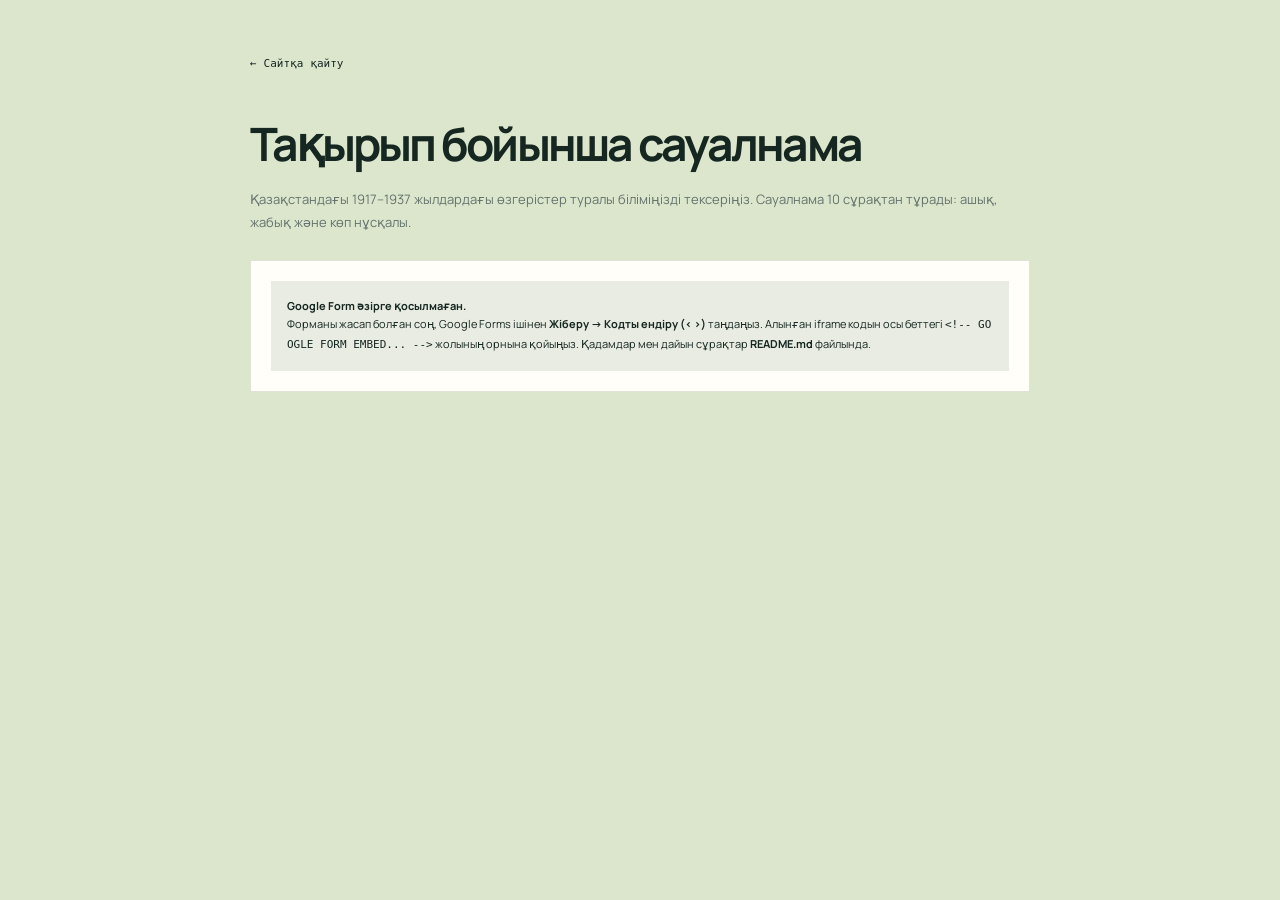
==== form.html @ 49f2ec45 "Add files via upload" ====
<!doctype html><html lang="kk"><head><meta charset="utf-8"><meta name="viewport" content="width=device-width,initial-scale=1"><title>Сауалнама | 7-топ</title><link rel="stylesheet" href="style.css"></head><body class="form-page"><main class="form-wrap"><a class="back" href="index.html#survey">← Сайтқа қайту</a><h1>Тақырып бойынша сауалнама</h1><p>Қазақстандағы 1917–1937 жылдардағы өзгерістер туралы біліміңізді тексеріңіз. Сауалнама 10 сұрақтан тұрады: ашық, жабық және көп нұсқалы.</p><div class="embed-box"><!-- GOOGLE FORM EMBED: Google Forms → Жіберу → <> Кодты ендіру → iframe кодын төменге қойыңыз --><div class="form-help"><b>Google Form әзірге қосылмаған.</b><br>Форманы жасап болған соң, Google Forms ішінен <b>Жіберу → Кодты ендіру (&lt; &gt;)</b> таңдаңыз. Алынған iframe кодын осы беттегі <code>&lt;!-- GOOGLE FORM EMBED... --&gt;</code> жолының орнына қойыңыз. Қадамдар мен дайын сұрақтар <b>README.md</b> файлында.</div></div></main></body></html>
---- style.css ----
@import url('https://fonts.googleapis.com/css2?family=DM+Mono:wght@400;500&family=Manrope:wght@400;500;600;700;800&display=swap');
:root{--ink:#162721;--muted:#65736c;--paper:#f5f4ed;--white:#fffef9;--green:#b4d76c;--rust:#bd6242;--line:#dfe2d7;--mono:'DM Mono',monospace;--sans:'Manrope',Arial,sans-serif}*{box-sizing:border-box}html{scroll-behavior:smooth}body{margin:0;background:var(--paper);color:var(--ink);font-family:var(--sans)}a{color:inherit}.topbar{height:76px;padding:0 max(calc((100vw - 1240px)/2),5vw);display:flex;align-items:center;justify-content:space-between;background:var(--paper);border-bottom:1px solid var(--line);position:sticky;top:0;z-index:5}.brand{display:flex;align-items:center;gap:12px;text-decoration:none;font-weight:800;letter-spacing:.08em;font-size:11px}.brand-mark{display:grid;place-items:center;width:39px;height:39px;border-radius:50%;background:var(--ink);color:var(--green);font:500 13px var(--mono)}.brand small{display:block;margin-top:3px;color:var(--muted);font:10px var(--mono);letter-spacing:0}.topbar nav{display:flex;gap:26px}.topbar nav a,.text-link{font-size:12px;text-decoration:none;color:var(--muted)}.topbar nav a:hover,.text-link:hover{color:var(--ink)}.menu{display:none;border:0;background:none;font-size:22px}.hero{min-height:540px;background:#dce6cd;display:grid;grid-template-columns:1.1fr .9fr;align-items:center;padding:58px max(calc((100vw - 1120px)/2),8vw);overflow:hidden}.eyebrow,.section-label,.hero-note,.video-note,.section-head>span,.score-panel span,.year-card>span{font:10px var(--mono);letter-spacing:.12em}.eyebrow{color:#5e705a}.hero h1{font-size:clamp(52px,8vw,96px);line-height:.98;letter-spacing:-.075em;margin:23px 0}.hero h1 em{font-style:normal;color:#678345}.lead{font-size:17px;line-height:1.7;color:#526151;max-width:490px}.hero-actions{display:flex;align-items:center;gap:24px;margin-top:30px}.button{display:inline-flex;gap:20px;align-items:center;padding:15px 19px;text-decoration:none;background:var(--ink);color:white;font-size:12px;font-weight:700;border:0;cursor:pointer}.button span{color:var(--green);font-size:18px}.hero-note{margin-top:50px;color:#62715f;font-size:9px}.pulse{display:inline-block;width:7px;height:7px;border-radius:50%;background:#7c9b51;margin-right:8px}.hero-art{height:360px;position:relative;display:grid;place-items:center}.orbit{position:absolute;border:1px solid #aebe9f;border-radius:50%;width:360px;height:360px}.orbit-b{width:275px;height:275px;border-color:#9dae8d}.year-card{position:relative;background:var(--ink);color:#e9efdf;width:210px;height:255px;padding:25px;transform:rotate(5deg);box-shadow:20px 20px 0 #c3d3ae}.year-card>span{color:var(--green);font-size:9px}.year-card strong{display:block;font-size:59px;line-height:.98;letter-spacing:-.07em;margin:25px 0 14px}.year-card small{color:#c5cfbe;font-size:10px}.art-stamp{position:absolute;bottom:18px;right:8px;font:10px var(--mono);letter-spacing:.12em;color:#576749;transform:rotate(-8deg)}.section{display:grid;grid-template-columns:180px 1fr;gap:35px;max-width:1120px;margin:auto;padding:75px 0;border-bottom:1px solid var(--line)}.section-label{color:#81906f;padding-top:8px}.section-main{min-width:0}.section h2,.survey-section h2{font-size:clamp(28px,4vw,42px);letter-spacing:-.06em;margin:0 0 25px;line-height:1.15}.intro p{font-size:16px;line-height:1.9;color:var(--muted);max-width:780px;margin:0}.section-head{display:flex;align-items:end;justify-content:space-between;gap:20px}.section-head h2{margin-bottom:22px}.section-head>span{color:var(--muted);padding-bottom:27px;font-size:9px}.timeline{position:relative;display:grid;grid-template-columns:repeat(7,1fr);gap:8px;padding-top:26px}.timeline:before{content:'';position:absolute;left:5px;right:5px;top:36px;border-top:1px solid #bbc3b2}.time-item{z-index:1;border:0;background:none;text-align:left;padding:0;cursor:pointer}.time-item i{display:block;width:19px;height:19px;border:5px solid var(--paper);outline:1px solid #8da17c;border-radius:50%;background:#8da17c;margin:0 0 13px}.time-item.active i{background:var(--rust);outline-color:var(--rust)}.time-item b{font:12px var(--mono)}.time-item small{display:block;margin-top:6px;color:var(--muted);font-size:9px}.timeline-detail{margin-top:26px;padding:22px 24px;background:#e8eadf;border-left:3px solid var(--rust);font-size:14px;line-height:1.7}.image-grid{display:grid;grid-template-columns:1fr 1fr 1fr;gap:14px}.image-card{margin:0;background:var(--white);border:1px solid var(--line)}.image-card img{display:block;width:100%;height:210px;object-fit:cover;background:#e2e2d6}.image-card figcaption{padding:14px;display:grid;gap:6px}.image-card figcaption b{font-size:12px}.image-card figcaption span{font-size:10px;color:var(--muted);line-height:1.6}.image-card figcaption a{color:#657a4a}.filters{display:flex;gap:16px;justify-content:space-between;align-items:center;margin-bottom:17px;flex-wrap:wrap}.filters input{font:12px var(--sans);padding:12px 13px;border:1px solid var(--line);background:var(--white);min-width:240px}.chips{display:flex;gap:6px;flex-wrap:wrap}.chip{border:1px solid var(--line);background:transparent;padding:8px 10px;font:9px var(--mono);cursor:pointer;color:var(--muted)}.chip.active{background:var(--ink);color:white;border-color:var(--ink)}.facts-grid{display:grid;grid-template-columns:repeat(3,1fr);gap:9px}.fact{background:var(--white);border:1px solid var(--line);padding:17px;min-height:150px;display:flex;flex-direction:column;justify-content:space-between}.fact .num{font:10px var(--mono);color:var(--rust)}.fact p{font-size:12px;line-height:1.65;margin:12px 0 0}.fact small{font:9px var(--mono);color:#8a9588;margin-top:12px}.muted{font-size:10px;color:var(--muted)}.people-grid{display:grid;grid-template-columns:repeat(5,1fr);gap:8px}.person{padding:17px;background:#e8eadf;min-height:125px}.person b{font-size:13px;display:block;line-height:1.4}.person span{display:block;font-size:10px;color:var(--muted);margin-top:9px;line-height:1.55}.video-grid{display:grid;grid-template-columns:repeat(3,1fr);gap:12px}.video-card{background:var(--white);border:1px solid var(--line)}.video-cover{height:155px;padding:18px;display:flex;flex-direction:column;justify-content:space-between;color:white;background:#334b40}.video-cover span{font:11px var(--mono);color:var(--green)}.video-cover b{font-size:22px;line-height:1.2;letter-spacing:-.04em}.cover-two{background:#827055}.cover-three{background:#753e36}.video-card>div:last-child{padding:16px}.video-card h3{font-size:13px;margin:0 0 8px}.video-card p{font-size:10px;color:var(--muted);line-height:1.6;min-height:50px}.video-card a,.source-list a{font-size:10px;color:#667d4a}.video-note{font-size:9px;color:var(--muted);margin-top:17px;line-height:1.8}.game-section{background:#e9ece2;max-width:none;padding-left:max(calc((100vw - 1120px)/2),5vw);padding-right:max(calc((100vw - 1120px)/2),5vw);grid-template-columns:180px 1fr}.quiz{display:grid;grid-template-columns:1fr 1fr;gap:10px}.question{background:var(--white);padding:19px;border:1px solid var(--line)}.question h3{font-size:13px;line-height:1.55;margin:0 0 13px}.question .qnum{font:9px var(--mono);color:var(--rust);margin-bottom:9px}.answer{display:flex;gap:9px;align-items:flex-start;padding:9px;border-top:1px solid #eef0e9;font-size:10px;line-height:1.5;cursor:pointer}.answer input{accent-color:#526b3a;margin:0}.feedback{font-size:10px;line-height:1.6;margin:10px 0 0;min-height:18px}.feedback.good{color:#496e32}.feedback.bad{color:#a34c36}.score-panel{display:flex;align-items:center;gap:24px;background:var(--ink);color:white;padding:19px 22px;margin-top:12px}.score-panel div{min-width:100px}.score-panel span{color:var(--green);font-size:9px}.score-panel strong{display:block;font-size:25px;margin-top:5px}.score-panel p{font-size:10px;color:#ccd3c5;line-height:1.5;flex:1}.button-dark{background:var(--green);color:var(--ink);padding:12px 15px}.terms-grid{display:grid;grid-template-columns:1fr 1fr;gap:8px}.terms details{border:1px solid var(--line);background:var(--white);padding:15px}.terms summary{font-size:12px;font-weight:700;cursor:pointer}.terms details p{font-size:10px;line-height:1.7;color:var(--muted);margin-bottom:0}.survey-section{display:grid;grid-template-columns:180px 1fr;gap:35px;background:#dce6cd;padding:75px max(calc((100vw - 1120px)/2),5vw)}.survey-copy{max-width:800px}.survey-copy>p:not(.eyebrow){font-size:13px;line-height:1.8;color:#596957}.survey-copy .eyebrow{margin-top:0}.form-placeholder{display:flex;gap:15px;align-items:flex-start;background:#f5f4ed;border:1px dashed #9aaa89;padding:19px;margin:22px 0}.form-icon{font-size:25px;color:#71894d}.form-placeholder b{font-size:12px}.form-placeholder p{font-size:10px;color:var(--muted);line-height:1.7;margin:7px 0 0}.form-placeholder code{background:#e8eadf;padding:2px 4px}.source-list{margin:0;padding:0;list-style:none;display:grid;grid-template-columns:1fr 1fr;gap:12px}.source-list li{padding:13px;border:1px solid var(--line);background:var(--white)}.source-list a{text-decoration:none}.source-list a:hover{text-decoration:underline}footer{max-width:1120px;margin:auto;padding:25px 0;display:flex;justify-content:space-between;font:9px var(--mono);color:var(--muted)}footer a{text-decoration:none}body.form-page{background:#dce6cd}.form-wrap{max-width:820px;margin:50px auto;padding:0 20px}.form-wrap .back{font:11px var(--mono);text-decoration:none}.form-wrap h1{font-size:46px;letter-spacing:-.06em;margin:40px 0 10px}.form-wrap>p{color:var(--muted);font-size:13px;line-height:1.8}.embed-box{background:var(--white);padding:20px;border:1px solid var(--line);margin:25px 0}.embed-box iframe{width:100%;height:760px;border:0}.form-help{background:#e9ece2;padding:16px;font-size:11px;line-height:1.7}.form-help code{word-break:break-all}
@media(max-width:1200px){.section,footer{margin-left:5vw;margin-right:5vw}.section{padding-top:58px;padding-bottom:58px}.game-section,.survey-section{margin:0;padding-left:5vw;padding-right:5vw}.hero{padding-left:8vw;padding-right:8vw}}@media(max-width:760px){.topbar{height:64px}.menu{display:block}.topbar nav{display:none;position:absolute;top:64px;left:0;right:0;background:var(--paper);padding:18px 5vw;border-bottom:1px solid var(--line);flex-direction:column;gap:15px}.topbar nav.open{display:flex}.hero{grid-template-columns:1fr;padding:55px 7vw 30px;min-height:unset}.hero h1{font-size:65px}.hero-art{height:290px}.orbit{width:275px;height:275px}.orbit-b{width:210px;height:210px}.year-card{width:170px;height:210px}.year-card strong{font-size:49px;margin:18px 0 10px}.section,.game-section,.survey-section{display:block;padding:48px 6vw;margin:0}.section-label{margin-bottom:23px}.section-head{display:block}.section-head>span{display:block;padding:0 0 16px}.timeline{grid-template-columns:repeat(4,1fr);row-gap:20px}.timeline:before{display:none}.image-grid,.video-grid,.facts-grid{grid-template-columns:1fr 1fr}.people-grid{grid-template-columns:1fr 1fr}.quiz{grid-template-columns:1fr}.score-panel{flex-wrap:wrap;gap:12px}.score-panel p{flex-basis:60%}.source-list,.terms-grid{grid-template-columns:1fr}.survey-section{padding-top:48px;padding-bottom:48px}footer{margin:0;padding:20px 6vw;font-size:8px}.form-wrap{margin:30px auto}.form-wrap h1{font-size:36px}}@media(max-width:440px){.image-grid,.video-grid,.facts-grid{grid-template-columns:1fr}.image-card img{height:230px}.hero-actions{gap:14px}.button{padding:13px}.hero-note{margin-top:35px}}
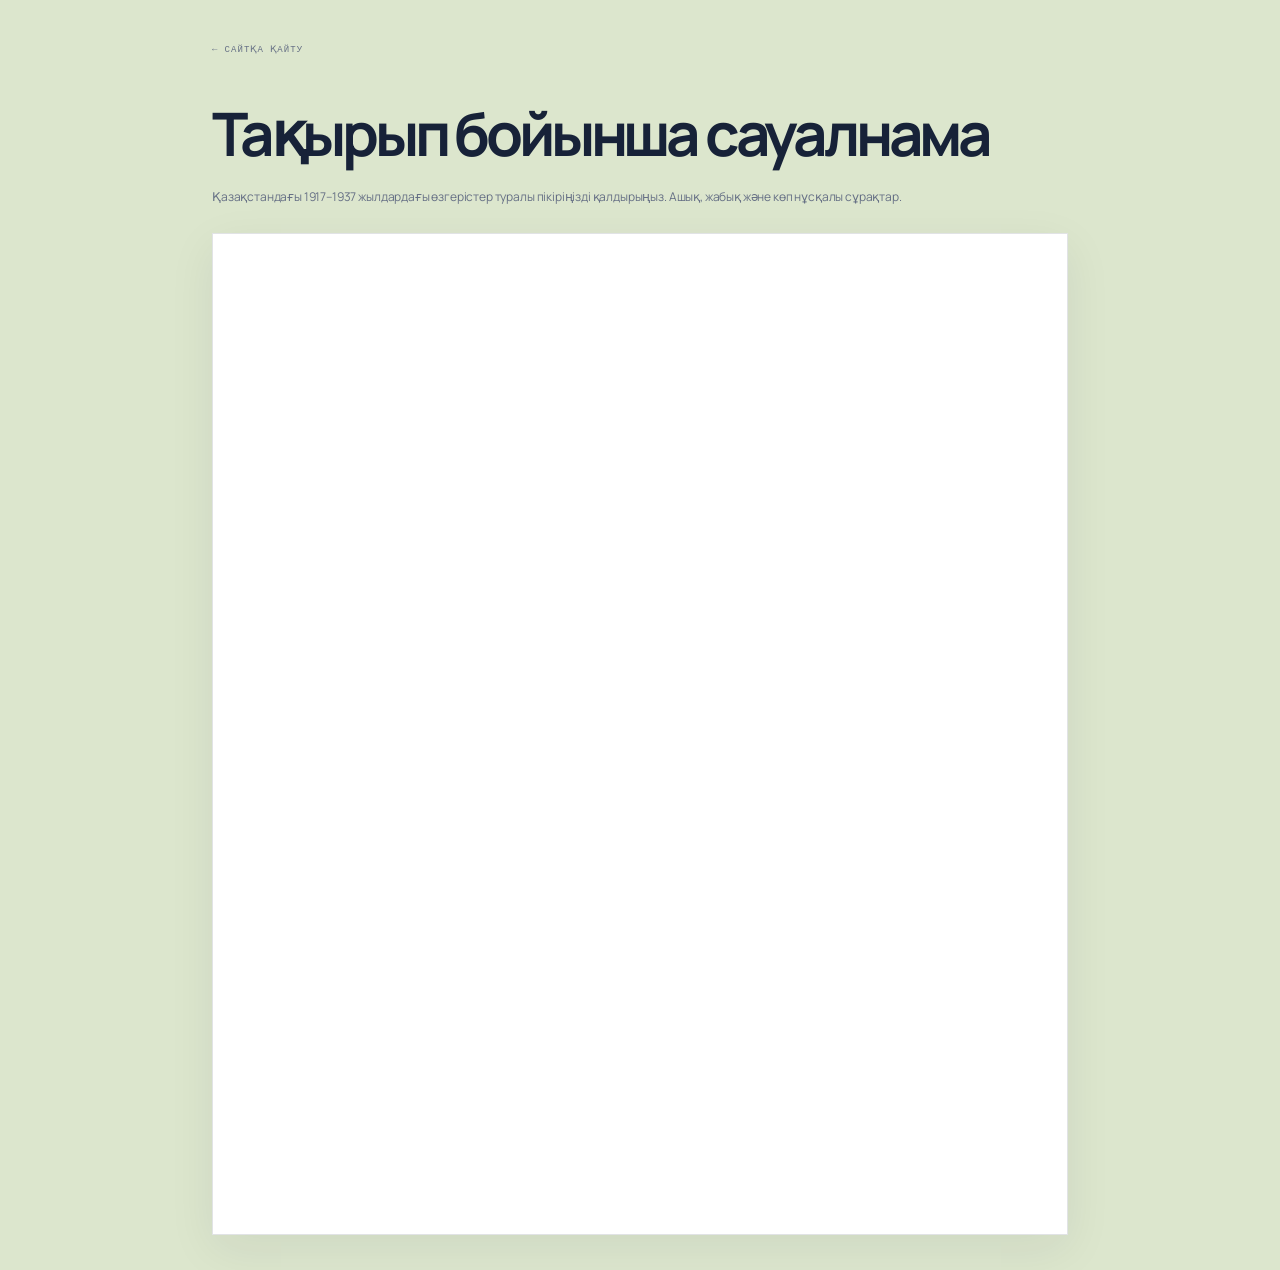
==== commit eeeb1d3e: "Add files via upload" ====
--- a/form.html
+++ b/form.html
@@ -1 +1 @@
-<!doctype html><html lang="kk"><head><meta charset="utf-8"><meta name="viewport" content="width=device-width,initial-scale=1"><title>Сауалнама | 7-топ</title><link rel="stylesheet" href="style.css"></head><body class="form-page"><main class="form-wrap"><a class="back" href="index.html#survey">← Сайтқа қайту</a><h1>Тақырып бойынша сауалнама</h1><p>Қазақстандағы 1917–1937 жылдардағы өзгерістер туралы біліміңізді тексеріңіз. Сауалнама 10 сұрақтан тұрады: ашық, жабық және көп нұсқалы.</p><div class="embed-box"><!-- GOOGLE FORM EMBED: Google Forms → Жіберу → <> Кодты ендіру → iframe кодын төменге қойыңыз --><div class="form-help"><b>Google Form әзірге қосылмаған.</b><br>Форманы жасап болған соң, Google Forms ішінен <b>Жіберу → Кодты ендіру (&lt; &gt;)</b> таңдаңыз. Алынған iframe кодын осы беттегі <code>&lt;!-- GOOGLE FORM EMBED... --&gt;</code> жолының орнына қойыңыз. Қадамдар мен дайын сұрақтар <b>README.md</b> файлында.</div></div></main></body></html>
+<!doctype html><html lang="kk"><head><meta charset="utf-8"><meta name="viewport" content="width=device-width,initial-scale=1"><title>Сауалнама | 7-топ</title><link rel="stylesheet" href="style.css"><link rel="stylesheet" href="enhancements.css"><link rel="stylesheet" href="visual-refresh.css"><link rel="stylesheet" href="premium-design.css"><style>body{background:#f4f2ed}.form-wrap{max-width:900px;margin:35px auto;padding:0 22px}.form-wrap .back{font:9px "DM Mono",monospace;letter-spacing:.12em;text-decoration:none;color:#667085}.form-wrap h1{font-size:clamp(35px,6vw,60px);letter-spacing:-.07em;color:#172238;margin:35px 0 10px}.form-wrap>p{font-size:12px;line-height:1.8;color:#667085}.form-embed{margin-top:25px;background:white;border:1px solid #e1e3e5;box-shadow:0 14px 45px #17223812}.form-embed iframe{display:block;width:100%;height:1000px;border:0}@media(max-width:600px){.form-wrap{margin:22px auto}.form-embed iframe{height:1250px}}</style></head><body class="form-page"><main class="form-wrap"><a class="back" href="index.html#survey">← САЙТҚА ҚАЙТУ</a><h1>Тақырып бойынша сауалнама</h1><p>Қазақстандағы 1917–1937 жылдардағы өзгерістер туралы пікіріңізді қалдырыңыз. Ашық, жабық және көп нұсқалы сұрақтар.</p><div class="form-embed"><iframe title="7-топтың Google Form сауалнамасы" src="https://docs.google.com/forms/d/e/1FAIpQLSfCifQQgMtR_v9xzKM-87XntiDXJVMNDrco4QdTmmlUa9na-A/viewform?embedded=true" loading="lazy" allowfullscreen></iframe></div></main></body></html>
--- a/enhancements.css
+++ b/enhancements.css
@@ -0,0 +1,2 @@
+.map-section{padding-top:86px;padding-bottom:86px}.map-section .section-head h2{font-size:clamp(34px,5vw,56px);max-width:600px}.map-tabs{display:grid;grid-template-columns:repeat(4,1fr);gap:7px;margin:16px 0 11px}.map-tab{background:#e8eadf;border:1px solid transparent;text-align:left;padding:13px;cursor:pointer;color:var(--muted);min-height:73px}.map-tab span{display:block;font:9px var(--mono);margin-bottom:8px}.map-tab b{font-size:11px}.map-tab.active{background:var(--ink);color:white;border-color:var(--ink);box-shadow:inset 0 -3px var(--green)}.map-view{display:grid;grid-template-columns:minmax(0,1.55fr) minmax(220px,.75fr);background:#e9e4d7;border:1px solid #d9d7cb;min-height:380px}.map-frame{position:relative;display:flex;align-items:center;justify-content:center;padding:25px;background:radial-gradient(ellipse at center,#f4f0e3,#e5e1d4)}.map-frame img{width:100%;height:340px;object-fit:contain;filter:saturate(.78);mix-blend-mode:multiply}.map-legend{position:absolute;left:18px;bottom:15px;right:18px;display:flex;justify-content:space-between;align-items:center;font:9px var(--mono);color:#667065}.map-legend span{display:flex;align-items:center;gap:6px}.map-legend i{width:7px;height:7px;border-radius:50%;background:var(--rust)}.map-legend a{color:#667d4a;text-decoration:none}.map-story{padding:32px 26px;background:var(--ink);color:#f5f4ed;display:flex;flex-direction:column;justify-content:center}.map-kicker{font:10px var(--mono);color:var(--green);letter-spacing:.14em}.map-story h3{font-size:24px;line-height:1.15;letter-spacing:-.05em;margin:15px 0 9px}.map-story>p{font-size:11px;line-height:1.8;color:#d1d7ca}.map-facts{display:grid;grid-template-columns:1fr 1fr;gap:9px;margin-top:14px}.map-facts div{border-top:1px solid #536057;padding-top:10px}.map-facts small{display:block;color:var(--green);font:8px var(--mono);letter-spacing:.1em;margin-bottom:6px}.map-facts b{font-size:10px;line-height:1.5}.map-story .map-caveat{font-size:9px;color:#9da99a;margin-top:16px}.archive-grid{margin-top:15px;grid-template-columns:1fr 1fr}.archive-grid .image-card img{height:220px}.theses-grid{display:grid;grid-template-columns:repeat(2,1fr);gap:8px}.thesis{display:grid;grid-template-columns:43px 1fr;gap:9px;padding:17px;background:var(--white);border:1px solid var(--line);min-height:94px;align-items:start}.thesis>span{font:14px var(--mono);color:var(--rust)}.thesis p{font-size:11px;line-height:1.7;margin:0;color:#47574d}.task-results{display:grid;grid-template-columns:repeat(5,1fr);gap:7px;margin-top:10px}.task-result{padding:13px;background:#f9f8f2;border:1px solid var(--line);min-height:120px}.task-result>span{font:10px var(--mono);color:#839071}.task-result b{display:block;font-size:10px;line-height:1.5;margin:8px 0}.task-result small{font-size:9px;line-height:1.6;color:var(--muted);display:block}.task-result.correct{border-top:3px solid #6c8a4e}.task-result.incorrect{border-top:3px solid var(--rust)}.task-result.pending{border-top:3px solid #bcc2b5}.score-panel>div:nth-child(2){border-left:1px solid #536057;padding-left:22px}.survey-metrics{display:grid;grid-template-columns:repeat(3,1fr);gap:8px;margin:24px 0 13px}.survey-metrics>div{background:#f5f4ed;padding:16px;border:1px solid #d9dfd0}.survey-metrics small{display:block;font:8px var(--mono);letter-spacing:.1em;color:#77856d}.survey-metrics b{font-size:19px;display:block;margin-top:8px}.results-board{border:1px solid #cbd4c2;background:#f7f6f0;margin:15px 0}.results-title{padding:14px 18px;border-bottom:1px solid #dfe2d7;display:flex;justify-content:space-between;align-items:center}.results-title>div span{display:block;font:8px var(--mono);letter-spacing:.13em;color:#78866f;margin-bottom:5px}.results-title>div b{font-size:13px}.live-tag{font:8px var(--mono);color:#68766a;display:flex;align-items:center;gap:6px}.live-tag i{width:6px;height:6px;border-radius:50%;background:#8ea45d}.results-embed{min-height:230px;display:grid;place-items:center;padding:14px}.results-empty{text-align:center;max-width:430px;padding:28px}.chart-symbol{font-size:33px;color:#899b71;margin-bottom:9px}.results-empty b{font-size:12px}.results-empty p{font-size:10px;color:var(--muted);line-height:1.7}.results-embed iframe{width:100%;height:420px;border:0;background:white}.result-foot{padding:11px 17px;border-top:1px solid #dfe2d7;font-size:9px;line-height:1.6;color:var(--muted)}
+@media(max-width:760px){.map-tabs{grid-template-columns:1fr 1fr}.map-view{grid-template-columns:1fr}.map-frame{min-height:290px;padding:15px}.map-frame img{height:260px}.map-story{padding:24px}.archive-grid{grid-template-columns:1fr}.theses-grid{grid-template-columns:1fr}.task-results{grid-template-columns:1fr 1fr}.survey-metrics{grid-template-columns:1fr 1fr}.score-panel>div:nth-child(2){padding-left:12px}.map-section .section-head h2{font-size:37px}}
--- a/visual-refresh.css
+++ b/visual-refresh.css
@@ -0,0 +1,20 @@
+@import url('https://fonts.googleapis.com/css2?family=DM+Mono:wght@400;500&family=Manrope:wght@400;500;600;700;800&display=swap');
+:root{--ink:#172033;--muted:#667085;--paper:#f7f6f2;--white:#fff;--green:#d6ed76;--rust:#c85036;--line:#e1e3e7;--mono:'DM Mono',monospace;--sans:'Manrope',Arial,sans-serif}
+body{background:var(--paper);color:var(--ink);font-family:var(--sans)}
+.topbar{height:72px;padding:0 max(calc((100vw - 1280px)/2),5vw);background:rgba(255,255,255,.92);backdrop-filter:blur(16px);border-bottom:1px solid #e7e8eb;box-shadow:0 4px 18px #14213b08}
+.brand{font-size:10px;letter-spacing:.15em}.brand-mark{border-radius:12px;background:var(--ink);color:var(--green);width:40px;height:40px;font-weight:500;box-shadow:0 5px 15px #17203322}.brand small{font-size:9px;color:#7a8493}.topbar nav{gap:clamp(12px,2.4vw,30px)}.topbar nav a{font-weight:700;color:#596274;font-size:11px;transition:color .2s}.topbar nav a:hover{color:var(--rust)}
+.hero{position:relative;isolation:isolate;min-height:590px;padding:72px max(calc((100vw - 1160px)/2),8vw);background:radial-gradient(ellipse at 78% 20%,#34476a 0%,transparent 32%),linear-gradient(118deg,#111a2c 0%,#1d2940 57%,#283a51 100%);color:white}.hero:before{content:'';position:absolute;inset:0;z-index:-1;background-image:linear-gradient(#ffffff08 1px,transparent 1px),linear-gradient(90deg,#ffffff08 1px,transparent 1px);background-size:54px 54px;mask-image:linear-gradient(90deg,transparent,#000 70%)}.hero-copy{position:relative;z-index:1}.hero .eyebrow{color:var(--green);font-weight:500}.hero h1{font-size:clamp(62px,8vw,112px);letter-spacing:-.085em;line-height:.89;margin:28px 0 23px}.hero h1 em{color:var(--green)}.hero .lead{font-size:15px;line-height:1.8;color:#d1d8e4;max-width:450px}.hero .button{background:var(--green);color:var(--ink);border-radius:5px;box-shadow:0 10px 24px #d6ed7630;transition:transform .2s,box-shadow .2s}.hero .button:hover{transform:translateY(-2px);box-shadow:0 14px 30px #d6ed7640}.hero .button span{color:#596d2b}.hero .text-link{color:#d5dbea;font-weight:600}.hero-note{color:#abb7ca;font-size:9px}.pulse{background:var(--green);box-shadow:0 0 0 5px #d6ed7620}.hero-art{height:390px}.orbit{border-color:#8795a955;width:390px;height:390px}.orbit-b{border-color:#c2ccda44;width:300px;height:300px}.year-card{width:222px;height:275px;padding:27px;background:linear-gradient(145deg,#d8ed7c,#b9d955);color:#18243a;box-shadow:17px 17px 0 #f3f0dc;transform:rotate(4deg);border-radius:5px}.year-card>span{color:#445327;font-size:9px}.year-card strong{font-size:63px}.year-card small{color:#43502e}.art-stamp{color:#c9d3e3;right:0;bottom:7px}
+.section{max-width:1160px;grid-template-columns:155px minmax(0,1fr);gap:52px;padding:83px 0;border-bottom-color:#e4e5e8}.section-label{font-size:9px;color:var(--rust);font-weight:500;letter-spacing:.14em}.section h2,.survey-section h2{font-size:clamp(31px,4vw,46px);letter-spacing:-.07em}.section-head{align-items:center}.section-head>span{font-size:9px;color:#818b9b;padding:0 0 20px}.intro{padding-top:75px;padding-bottom:75px}.intro h2{max-width:680px}.intro p{font-size:14px;line-height:1.95;color:#667085}
+.timeline{gap:12px;padding-top:20px}.timeline:before{top:29px;border-color:#cdd2da}.time-item i{width:17px;height:17px;background:#d0d4dc;border-color:var(--paper);outline-color:#aeb6c3;transition:transform .2s,background .2s}.time-item:hover i{transform:scale(1.15)}.time-item.active i{background:var(--rust);outline-color:var(--rust)}.time-item b{font-size:11px;color:#354057}.time-item small{font-size:8px;line-height:1.4;color:#758096}.timeline-detail{border:0;border-radius:0 8px 8px 0;background:#edf0f4;border-left:4px solid var(--rust);font-size:13px;padding:21px 24px;color:#475267}
+.map-section{padding-top:95px;padding-bottom:95px}.map-section .section-head h2{font-size:clamp(38px,5vw,62px);max-width:620px}.map-tabs{gap:9px;margin:15px 0 12px}.map-tab{background:#fff;border:1px solid #e4e6e9;border-radius:7px;padding:13px 14px;min-height:82px;transition:transform .2s,border-color .2s,box-shadow .2s}.map-tab:hover{transform:translateY(-2px);box-shadow:0 8px 20px #1720330d}.map-tab span{color:#8992a2;font-size:8px}.map-tab b{font-size:10px;line-height:1.5;color:#4f5a6d}.map-tab.active{background:#172033;color:#fff;border-color:#172033;box-shadow:inset 0 -3px var(--green),0 9px 20px #17203320}.map-tab.active span{color:var(--green)}.map-tab.active b{color:white}.map-view{border:0;border-radius:10px;overflow:hidden;grid-template-columns:minmax(0,1.5fr) minmax(260px,.8fr);background:#e9e7df;box-shadow:0 15px 42px #17203312}.map-frame{background:radial-gradient(ellipse at 50% 48%,#fffefb,#e9e7df 74%);padding:30px}.map-frame img{height:360px;mix-blend-mode:multiply;filter:saturate(.75) contrast(1.02);transition:opacity .25s}.map-legend{left:20px;right:20px;bottom:14px;font-size:8px}.map-story{padding:37px 29px;background:linear-gradient(145deg,#172033,#25334c)}.map-kicker{color:var(--green)}.map-story h3{font-size:26px}.map-story>p{font-size:11px;line-height:1.85;color:#d5dce8}.map-facts div{border-color:#ffffff28}.map-facts small{color:var(--green)}.map-story .map-caveat{color:#aab5c5}.archive-grid{gap:13px}.image-card{border:0;border-radius:8px;overflow:hidden;box-shadow:0 9px 28px #1720330c;transition:transform .2s,box-shadow .2s}.image-card:hover{transform:translateY(-3px);box-shadow:0 14px 35px #17203317}.image-card img{height:230px;background:#e7e8e5}.image-card figcaption{padding:16px 18px}.image-card figcaption b{font-size:12px}.image-card figcaption span{font-size:9px}.image-card figcaption a{color:#a34b38}
+.theses-section{background:#eef0f3;max-width:none;padding-left:max(calc((100vw - 1160px)/2),5vw);padding-right:max(calc((100vw - 1160px)/2),5vw);grid-template-columns:155px minmax(0,1fr)}.theses-grid{gap:10px}.thesis{position:relative;overflow:hidden;grid-template-columns:47px 1fr;gap:12px;padding:19px;background:#fff;border:1px solid #e5e7eb;border-radius:7px;min-height:112px;transition:transform .2s,border-color .2s,box-shadow .2s}.thesis:hover{transform:translateY(-2px);border-color:#d0d9b4;box-shadow:0 9px 22px #1720330b}.thesis>span{font-size:17px;color:#ba5138}.thesis p{font-size:11px;line-height:1.75;color:#566174}.thesis:nth-child(1),.thesis:nth-child(2){background:#172033;color:white}.thesis:nth-child(1) p,.thesis:nth-child(2) p{color:#e1e6ef}.thesis:nth-child(1)>span,.thesis:nth-child(2)>span{color:var(--green)}
+.facts-grid{gap:11px}.fact{border:1px solid #e4e6e9;border-radius:7px;padding:18px;background:#fff;min-height:160px;transition:transform .2s,box-shadow .2s}.fact:hover{transform:translateY(-3px);box-shadow:0 12px 26px #17203310}.fact .num{font-size:9px;color:#b34935}.fact p{font-size:11px;line-height:1.75;color:#465166}.fact small{font-size:8px;color:#8a93a3}.filters input{border-radius:5px;border-color:#dfe2e8;padding:13px 15px}.chip{border-radius:999px;background:#fff;border-color:#e2e5e9}.chip.active{background:#172033;border-color:#172033}.people-grid{gap:10px}.person{border-radius:7px;background:#fff;border:1px solid #e4e6e9;min-height:135px;transition:transform .2s,box-shadow .2s}.person:hover{transform:translateY(-3px);box-shadow:0 10px 24px #17203312}.person b{font-size:12px;color:#263148}.person span{font-size:9px;line-height:1.7}.video-card{border:0;border-radius:8px;overflow:hidden;box-shadow:0 9px 24px #17203310;transition:transform .2s}.video-card:hover{transform:translateY(-4px)}.video-cover{height:180px;padding:20px;background:linear-gradient(145deg,#243752,#334d66)}.cover-two{background:linear-gradient(145deg,#79513d,#ae7744)}.cover-three{background:linear-gradient(145deg,#683b43,#a64b39)}.video-cover span{color:var(--green)}.video-card>div:last-child{padding:19px}.video-card h3{font-size:12px}.video-card p{font-size:10px}.video-card a{font-weight:700;text-decoration:none}.video-card a:hover{text-decoration:underline}
+.game-section{background:#172033;color:#fff;max-width:none;padding-left:max(calc((100vw - 1160px)/2),5vw);padding-right:max(calc((100vw - 1160px)/2),5vw);border:0}.game-section .section-label{color:var(--green)}.game-section .section-head>span{color:#aab5c5}.game-section h2{color:#fff}.quiz{gap:11px}.question{border:1px solid #334159;border-radius:7px;background:#202c42;padding:20px}.question h3{font-size:12px;line-height:1.7;color:#f5f6f8}.question .qnum{color:var(--green)}.answer{border-color:#344159;color:#dce2eb;font-size:10px;padding:10px 8px;transition:background .15s}.answer:hover{background:#2a3851}.answer input{accent-color:#d6ed76}.feedback.good{color:#d6ed76}.feedback.bad{color:#ffad91}.task-results{gap:8px}.task-result{border:1px solid #344159;border-radius:6px;background:#202c42;padding:13px;min-height:126px}.task-result>span{color:#aab6c8}.task-result b{font-size:9px;color:#fff}.task-result small{color:#bec8d6}.task-result.correct{border-top:3px solid #d6ed76}.task-result.incorrect{border-top:3px solid #f38a6d}.task-result.pending{border-top:3px solid #8290a5}.score-panel{border-radius:8px;background:#d6ed76;color:#172033;gap:21px;margin-top:14px}.score-panel span{color:#54652d;font-size:8px}.score-panel strong{font-size:23px}.score-panel p{color:#43502e}.score-panel>div:nth-child(2){border-color:#9fb451}.button-dark{background:#172033;color:white;border-radius:4px}.button-dark:hover{background:#293750}
+.terms-grid{gap:10px}.terms details{border:1px solid #e4e6e9;border-radius:6px;padding:17px 18px;transition:border-color .2s}.terms details[open]{border-color:#cbd7a5}.terms summary{font-size:11px;color:#273249}.terms details p{font-size:10px;line-height:1.8}
+.survey-section{background:linear-gradient(130deg,#e7edcf,#f2f3e9);grid-template-columns:155px minmax(0,1fr);padding:90px max(calc((100vw - 1160px)/2),5vw);gap:52px}.survey-section .section-label{color:#956044}.survey-copy{max-width:850px}.survey-copy .eyebrow{color:#758a35}.survey-copy h2{font-size:clamp(40px,6vw,72px);line-height:.98;max-width:650px;margin-bottom:20px}.survey-copy>p:not(.eyebrow){font-size:12px;color:#58644d}.results-board{border:1px solid #d7ddca;border-radius:8px;overflow:hidden;background:#fff;box-shadow:0 12px 32px #1720330c}.results-title{padding:16px 19px;background:#fff}.results-title>div span{color:#89946c}.results-title>div b{font-size:12px}.live-tag{color:#596a3b}.live-tag i{background:#80a543;box-shadow:0 0 0 4px #80a54322}.results-embed{min-height:250px;background:#fafbf7}.results-empty{padding:30px}.results-empty b{font-size:12px}.results-empty p{font-size:10px;line-height:1.8}.chart-symbol{width:54px;height:54px;border-radius:16px;background:#edf2dc;display:grid;place-items:center;margin:0 auto 13px;color:#758d3d}.result-foot{background:#f4f5ee;color:#69725f}.form-placeholder{border:1px dashed #afbd91;border-radius:6px;background:#f8f9f3}.form-placeholder p{line-height:1.8}.survey-copy>.button{background:#172033;color:#fff;border-radius:4px}.survey-copy>.button span{color:var(--green)}
+.source-list{gap:9px}.source-list li{border:1px solid #e4e6e9;border-radius:5px;background:#fff}.source-list a{font-weight:700;text-decoration:none}.source-list a:hover{color:var(--rust)}footer{max-width:1160px;padding:26px 0;color:#7b8493;font-size:8px}footer a:hover{color:var(--rust)}
+@media(max-width:1200px){.section,footer{margin-left:5vw;margin-right:5vw}.game-section,.theses-section,.survey-section{margin:0}.theses-section{padding-left:5vw;padding-right:5vw}.hero{padding-left:8vw;padding-right:8vw}}
+@media(max-width:760px){.topbar{height:64px}.topbar nav{top:64px}.hero{min-height:unset;padding:52px 7vw 28px}.hero h1{font-size:67px}.hero-art{height:275px}.orbit{width:280px;height:280px}.orbit-b{width:215px;height:215px}.year-card{width:170px;height:215px;padding:20px}.year-card strong{font-size:49px;margin:18px 0 10px}.art-stamp{bottom:5px}.section,.game-section,.theses-section,.survey-section{display:block;padding:50px 6vw;margin:0}.section-label{margin-bottom:23px}.section-head{display:block}.section-head>span{display:block;padding:0 0 16px}.map-tabs{grid-template-columns:1fr 1fr}.map-view{grid-template-columns:1fr}.map-frame{min-height:280px;padding:15px}.map-frame img{height:245px}.map-story{padding:24px}.archive-grid{grid-template-columns:1fr}.theses-grid{grid-template-columns:1fr}.task-results{grid-template-columns:1fr 1fr}.survey-section{padding-top:55px;padding-bottom:55px}.survey-copy h2{font-size:46px}.score-panel{flex-wrap:wrap;gap:12px}.score-panel p{flex-basis:60%}.source-list,.terms-grid{grid-template-columns:1fr}.people-grid{grid-template-columns:1fr 1fr}footer{margin:0;padding:20px 6vw;font-size:8px}}
+@media(max-width:440px){.image-grid,.video-grid,.facts-grid{grid-template-columns:1fr}.image-card img{height:230px}.hero-actions{gap:14px}.button{padding:13px}.hero-note{margin-top:35px}.task-results{grid-template-columns:1fr 1fr}.map-story h3{font-size:22px}}
+.thesis:nth-child(4n+1){background:#172033;border-color:#172033}.thesis:nth-child(4n+1)>span{color:var(--green)}.thesis:nth-child(4n+1) p{color:#e1e6ef}.thesis:nth-child(4n+2){background:#e7efce;border-color:#d9e3b9}.thesis:nth-child(4n+2)>span{color:#718638}.thesis:nth-child(4n+2) p{color:#435032}.thesis:nth-child(4n+3){background:#f3e5df;border-color:#ead5cc}.thesis:nth-child(4n+3)>span{color:#b64d37}.thesis:nth-child(4n+3) p{color:#65473f}.thesis:nth-child(4n){background:#e7ebf3;border-color:#d8deea}.thesis:nth-child(4n)>span{color:#596a91}.thesis:nth-child(4n) p{color:#414e68}
+@media(prefers-reduced-motion:reduce){*,*::before,*::after{scroll-behavior:auto!important;transition:none!important}}
--- a/premium-design.css
+++ b/premium-design.css
@@ -0,0 +1,31 @@
+/* Premium editorial system: digital history exhibition */
+:root{--ink:#101a2b;--muted:#687386;--paper:#f4f2ed;--white:#fff;--green:#d8ee79;--rust:#b84b35;--line:#dfe1e5;--mono:'DM Mono',monospace;--sans:'Manrope',Arial,sans-serif}
+body{background:#f4f2ed;color:#121c2d;letter-spacing:-.01em}
+.topbar{height:78px;padding-inline:max(calc((100vw - 1320px)/2),5.5vw);box-shadow:none;background:#fbfaf7;border-bottom:1px solid #e5e3de}.brand{font-size:9px;letter-spacing:.18em}.brand-mark{width:42px;height:42px;border-radius:50%;background:var(--rust);color:#fff;font-size:12px;box-shadow:none}.brand small{font-size:9px;letter-spacing:.03em;color:#828a97}.topbar nav a{font-size:10px;text-transform:uppercase;letter-spacing:.08em;color:#5b6678}.topbar nav a:hover{color:var(--rust)}
+.hero{min-height:660px;padding:86px max(calc((100vw - 1190px)/2),8vw);background-color:#111a2d;background-image:linear-gradient(90deg,#111a2df7 0%,#111a2de8 35%,#111a2da8 66%,#111a2d66 100%),url('https://commons.wikimedia.org/wiki/Special:FilePath/Alash%20intelligentsia%2C%20Semipalatinsk%2C%201918.jpg');background-size:cover;background-position:center 42%;overflow:hidden}.hero:before{background-image:linear-gradient(#ffffff0b 1px,transparent 1px),linear-gradient(90deg,#ffffff0b 1px,transparent 1px);background-size:66px 66px;mask-image:linear-gradient(90deg,transparent 0%,#000 68%)}.hero-copy{max-width:590px}.hero .eyebrow{font-size:9px;letter-spacing:.22em;color:#e0ef94}.hero h1{font-size:clamp(66px,9vw,124px);font-weight:700;line-height:.84;letter-spacing:-.095em;margin:35px 0 28px}.hero h1 em{color:#d8ee79}.hero .lead{max-width:430px;font-size:14px;line-height:1.9;color:#e3e7ee}.hero-actions{margin-top:34px}.hero .button{padding:16px 21px;background:#d8ee79;color:#142033;border-radius:2px;letter-spacing:.01em}.hero .text-link{font-size:10px;letter-spacing:.05em}.hero-note{font-size:8px;letter-spacing:.16em;margin-top:65px}.hero-art{height:410px}.orbit{width:410px;height:410px;border-color:#fff5}.orbit-b{width:310px;height:310px;border-color:#fff4}.year-card{width:240px;height:298px;border-radius:2px;background:#d8ee79;padding:29px;box-shadow:15px 16px 0 #e9e5d7;transform:rotate(3deg)}.year-card>span{font-size:8px;letter-spacing:.18em;color:#48552a}.year-card strong{font-size:70px;margin:32px 0 21px;line-height:.87}.year-card small{font-size:9px;color:#48552a}.art-stamp{font-size:9px;letter-spacing:.2em;color:#fff;right:-3px;bottom:0}
+.section{max-width:1190px;grid-template-columns:145px minmax(0,1fr);gap:65px;padding:100px 0;border-bottom:1px solid #e1dfd9}.section-label{font-size:8px;line-height:1.9;letter-spacing:.2em;color:#ad4d39}.section h2,.survey-section h2{font-size:clamp(34px,4.6vw,55px);line-height:.98;letter-spacing:-.08em;font-weight:700}.section-head{align-items:end}.section-head>span{font-size:8px;text-transform:uppercase;letter-spacing:.14em;color:#8a919d;padding-bottom:24px}.intro{padding-top:94px;padding-bottom:94px}.intro h2{font-size:clamp(35px,5vw,59px);max-width:660px}.intro p{max-width:760px;color:#5e6878;font-size:13px;line-height:2.05}
+.timeline{padding:26px 0 21px;gap:15px}.timeline:before{top:34px;border-color:#c8cbd0}.time-item{min-width:0}.time-item i{width:18px;height:18px;border:4px solid #f4f2ed;background:#c2c8d1;outline:1px solid #aab1bd;margin-bottom:13px}.time-item.active i{background:#b84b35;outline-color:#b84b35}.time-item b{font-size:10px;color:#273246}.time-item small{font-size:8px;line-height:1.5;color:#778193}.timeline-detail{margin-top:25px;background:#ebe9e2;border-left:2px solid #b84b35;padding:20px 24px;border-radius:0;font-size:12px;color:#4d596a}
+.map-section{padding-top:106px;padding-bottom:106px}.map-section .section-head h2{font-size:clamp(39px,5.6vw,67px);max-width:650px;line-height:.91}.map-tabs{grid-template-columns:repeat(4,minmax(0,1fr));gap:1px;background:#d9dce0;border:1px solid #d9dce0;margin:22px 0 1px}.map-tab{min-height:89px;border:0;border-radius:0;background:#fbfaf7;padding:14px 16px;transition:background .2s}.map-tab:hover{box-shadow:none;background:#edf0e6;transform:none}.map-tab span{font-size:8px;letter-spacing:.1em;color:#9a6a5e}.map-tab b{font-size:10px;line-height:1.5;color:#364155}.map-tab.active{background:#18243a;border:0;box-shadow:inset 0 -3px #d8ee79}.map-view{border-radius:0;box-shadow:none;grid-template-columns:minmax(0,1.45fr) minmax(270px,.7fr);min-height:430px;background:#edeae2}.map-frame{padding:33px;background:linear-gradient(135deg,#edeae2,#faf9f5)}.map-frame img{height:375px;filter:grayscale(.35) sepia(.18) contrast(1.05);mix-blend-mode:multiply}.map-legend{left:22px;right:22px;bottom:17px;font-size:8px;text-transform:uppercase;letter-spacing:.08em}.map-story{padding:43px 34px;border-left:1px solid #ffffff19;background:#172238}.map-kicker{font-size:9px;letter-spacing:.2em;color:#d8ee79}.map-story h3{font-size:29px;letter-spacing:-.065em;margin:17px 0 13px}.map-story>p{font-size:10px;line-height:1.95;color:#d9dfe8}.map-facts{margin-top:20px;gap:15px}.map-facts div{border-top:1px solid #ffffff35;padding-top:12px}.map-facts small{font-size:7px;letter-spacing:.2em}.map-facts b{font-size:9px}.map-story .map-caveat{font-size:8px;color:#9ca9bc;margin-top:20px}.archive-grid{gap:1px;background:#d9dce0;margin-top:20px}.archive-grid .image-card{border-radius:0;box-shadow:none}.archive-grid .image-card img{height:235px;filter:saturate(.75)}.archive-grid .image-card figcaption{background:#fbfaf7;padding:15px 19px}
+.theses-section{background:#e9e8e3;max-width:none;padding:100px max(calc((100vw - 1190px)/2),5.5vw);grid-template-columns:145px minmax(0,1fr)}.theses-section .section-head h2{max-width:650px}.theses-grid{grid-template-columns:repeat(3,minmax(0,1fr));gap:1px;background:#d6d8db;border:1px solid #d6d8db}.thesis{position:relative;display:flex;flex-direction:column;gap:24px;justify-content:space-between;min-height:190px;padding:22px 23px;border:0;border-radius:0;overflow:hidden;transition:filter .2s,transform .2s}.thesis:hover{transform:none;filter:brightness(.97);box-shadow:none}.thesis>span{display:flex;align-items:center;gap:10px;font-size:12px;letter-spacing:.08em}.thesis>span:after{content:'ТЕЗИС';font:7px var(--mono);letter-spacing:.16em;opacity:.65}.thesis p{font-size:11px;line-height:1.8;font-weight:600;margin:0;max-width:340px}.thesis:nth-child(4n+1){background:#172238;border-color:#172238}.thesis:nth-child(4n+1)>span{color:#d8ee79}.thesis:nth-child(4n+1) p{color:#f2f4f8}.thesis:nth-child(4n+2){background:#d8e5ad;border-color:#d8e5ad}.thesis:nth-child(4n+2)>span{color:#596b30}.thesis:nth-child(4n+2) p{color:#28351d}.thesis:nth-child(4n+3){background:#f5eee8;border-color:#f5eee8}.thesis:nth-child(4n+3)>span{color:#af4d38}.thesis:nth-child(4n+3) p{color:#50443f}.thesis:nth-child(4n){background:#dfe5ed;border-color:#dfe5ed}.thesis:nth-child(4n)>span{color:#536582}.thesis:nth-child(4n) p{color:#303c51}.thesis:nth-child(1){grid-column:span 2;min-height:220px;background:#172238}.thesis:nth-child(1)>span{color:#d8ee79}.thesis:nth-child(1) p{font-size:16px;line-height:1.65;max-width:580px}
+.facts-grid{grid-template-columns:repeat(3,minmax(0,1fr));gap:1px;background:#d9dce0;border:1px solid #d9dce0}.fact{min-height:167px;border:0;border-radius:0;padding:19px;background:#fbfaf7;transition:background .2s}.fact:hover{transform:none;box-shadow:none;background:#eef0e7}.fact .num{font-size:8px;letter-spacing:.12em;color:#ad4d39}.fact p{font-size:10px;line-height:1.8;color:#3f4a5c}.fact small{font-size:7px;letter-spacing:.15em;color:#8d95a3}.filters{margin:20px 0}.filters input{border-radius:0;background:#fbfaf7}.chip{border-radius:0;text-transform:uppercase;font-size:7px;letter-spacing:.08em;padding:9px 11px}.people-grid{grid-template-columns:repeat(5,minmax(0,1fr));gap:1px;background:#d9dce0}.person{background:#fbfaf7;border:0;border-radius:0;min-height:140px;padding:17px}.person b{font-size:10px;letter-spacing:-.03em}.person span{font-size:8px;line-height:1.75}.video-grid{gap:1px;background:#d9dce0}.video-card{border-radius:0;box-shadow:none}.video-card:hover{transform:none}.video-cover{height:205px;padding:19px;background:linear-gradient(145deg,#1c2a43,#324660)}.cover-two{background:linear-gradient(145deg,#6e473a,#a6714c)}.cover-three{background:linear-gradient(145deg,#6b3842,#a64d39)}.video-cover b{font-size:20px}.video-card>div:last-child{padding:19px;background:#fbfaf7}.video-card h3{font-size:11px}.video-card p{font-size:9px;line-height:1.8}.video-card a{font-size:8px;text-transform:uppercase;letter-spacing:.08em}
+.game-section{background:#111a2d;padding:102px max(calc((100vw - 1190px)/2),5.5vw);grid-template-columns:145px minmax(0,1fr)}.game-section .section-label{color:#d8ee79}.game-section .section-head>span{color:#adb8c9}.game-section h2{font-size:clamp(38px,5vw,62px)}.quiz{grid-template-columns:repeat(2,minmax(0,1fr));gap:1px;background:#344056}.question{background:#19263d;border:0;border-radius:0;padding:22px;min-height:228px}.question .qnum{font-size:8px;letter-spacing:.18em;color:#d8ee79}.question h3{font-size:11px;line-height:1.75}.answer{border-color:#344056;font-size:9px;padding:10px 8px}.answer:hover{background:#25344e}.feedback{font-size:9px;line-height:1.75}.task-results{grid-template-columns:repeat(5,minmax(0,1fr));gap:1px;background:#344056}.task-result{border:0;border-radius:0;background:#1b2940;min-height:140px;padding:15px}.task-result.correct{border-top:3px solid #d8ee79}.task-result.incorrect{border-top:3px solid #d77d61}.task-result.pending{border-top:3px solid #8794a7}.task-result b{font-size:8px}.task-result small{font-size:8px;line-height:1.7}.score-panel{border-radius:0;background:#d8ee79;margin-top:1px;padding:21px 22px}.score-panel strong{font-size:24px}.button-dark{border-radius:0}.terms-grid{gap:1px;background:#d9dce0}.terms details{border:0;border-radius:0;background:#fbfaf7}.terms summary{font-size:10px;letter-spacing:.01em}.terms details p{font-size:9px}
+.survey-section{background:#e4e8d6;padding:102px max(calc((100vw - 1190px)/2),5.5vw);grid-template-columns:145px minmax(0,1fr);gap:65px}.survey-section .section-label{color:#a34c37}.survey-copy .eyebrow{font-size:8px;letter-spacing:.2em;color:#788b3c}.survey-copy h2{font-size:clamp(48px,7vw,83px);line-height:.88;max-width:730px}.survey-copy>p:not(.eyebrow){font-size:11px;line-height:1.9;color:#56604d}.results-board{border:0;border-radius:0;box-shadow:0 12px 34px #18223812}.results-title{background:#172238;color:#fff;border:0;padding:17px 21px}.results-title>div span{color:#d8ee79}.results-title>div b{font-size:11px;letter-spacing:.02em}.live-tag{color:#d5deea}.live-tag i{background:#d8ee79;box-shadow:0 0 0 4px #d8ee7924}.results-embed{min-height:280px;background:#fbfaf7}.results-empty{padding:34px}.results-empty b{font-size:11px}.results-empty p{font-size:9px;line-height:1.8}.chart-symbol{border-radius:50%;width:58px;height:58px;background:#edf2dc;color:#647936}.result-foot{background:#f2f2ea;border-top:1px solid #e4e5de;font-size:8px}.form-placeholder{border-radius:0;background:#f9f9f4;margin:18px 0}.form-placeholder b{font-size:10px}.form-placeholder p{font-size:9px;line-height:1.8}.survey-copy>.button{border-radius:0;padding:15px 20px;font-size:10px;text-transform:uppercase;letter-spacing:.08em}
+.sources{padding-bottom:95px}.source-list{gap:1px;background:#d9dce0}.source-list li{border:0;border-radius:0;background:#fbfaf7;padding:16px}.source-list a{font-size:9px;line-height:1.6}.source-list a:hover{color:#b84b35}.terms-grid{gap:1px}footer{max-width:none;padding:27px max(calc((100vw - 1190px)/2),5.5vw);margin:0;background:#111a2d;color:#aeb8c7;font-size:8px;letter-spacing:.12em}footer a{color:#d8ee79}
+@media(max-width:1100px){.people-grid{grid-template-columns:repeat(3,minmax(0,1fr))}.task-results{grid-template-columns:repeat(3,minmax(0,1fr))}.section,.game-section,.survey-section,.theses-section{gap:35px}}
+@media(max-width:760px){.topbar{height:64px}.topbar nav{top:64px}.hero{min-height:unset;padding:55px 7vw 30px;background-position:58% center}.hero h1{font-size:66px}.hero-art{height:280px}.orbit{width:285px;height:285px}.orbit-b{width:215px;height:215px}.year-card{width:175px;height:215px;padding:20px}.year-card strong{font-size:50px;margin:20px 0 12px}.section,.game-section,.theses-section,.survey-section{display:block;padding:55px 6vw;margin:0}.section-label{margin-bottom:22px}.section-head{display:block}.section-head>span{display:block;padding:0 0 17px}.map-tabs{grid-template-columns:1fr 1fr}.map-view{grid-template-columns:1fr}.map-frame{min-height:265px;padding:15px}.map-frame img{height:235px}.map-story{padding:27px}.archive-grid{grid-template-columns:1fr}.theses-grid{grid-template-columns:1fr}.thesis,.thesis:nth-child(1){grid-column:auto;min-height:140px}.thesis:nth-child(1) p{font-size:13px}.facts-grid,.video-grid{grid-template-columns:1fr 1fr}.people-grid{grid-template-columns:1fr 1fr}.quiz{grid-template-columns:1fr}.task-results{grid-template-columns:1fr 1fr}.survey-section{padding-top:58px;padding-bottom:58px}.survey-copy h2{font-size:52px}.score-panel{flex-wrap:wrap;gap:13px}.score-panel p{flex-basis:60%}.source-list,.terms-grid{grid-template-columns:1fr}footer{padding:21px 6vw;font-size:7px}}
+@media(max-width:440px){.facts-grid,.video-grid{grid-template-columns:1fr}.image-card img{height:225px}.hero-actions{gap:13px}.button{padding:13px}.hero-note{margin-top:37px}.map-story h3{font-size:23px}.task-results{grid-template-columns:1fr 1fr}.survey-copy h2{font-size:44px}}
+@media(prefers-reduced-motion:reduce){*,*::before,*::after{scroll-behavior:auto!important;transition:none!important}}
+/* Carry the archive-cover concept through the full exhibition */
+.section-label{position:relative;padding-left:18px}.section-label:before{content:'';position:absolute;left:0;top:8px;width:8px;height:2px;background:var(--rust)}
+.intro{position:relative;isolation:isolate}.intro:before{content:'07';position:absolute;z-index:-1;right:max(calc((100vw - 1190px)/2),5.5vw);top:50%;transform:translateY(-50%);font:500 clamp(150px,25vw,330px)/.8 var(--mono);letter-spacing:-.14em;color:#e9e6df}.intro .section-main{position:relative}.intro h2{max-width:690px}.intro p{max-width:720px}
+#timeline{position:relative;isolation:isolate;border:0}#timeline:before{content:'';position:absolute;z-index:-1;top:0;bottom:0;left:50%;width:100vw;transform:translateX(-50%);background:radial-gradient(ellipse at 82% 5%,#31445f 0%,transparent 38%),#172238}#timeline .section-label{color:var(--green)}#timeline .section-label:before{background:var(--green)}#timeline h2{color:#fff}#timeline .section-head>span{color:#b6c1d1}#timeline .timeline:before{border-color:#ffffff35}#timeline .time-item b{color:#f2f4f8}#timeline .time-item small{color:#aeb9ca}#timeline .time-item i{background:#6c7b91;outline-color:#93a1b5;border-color:#172238}#timeline .time-item.active i{background:#d8ee79;outline-color:#d8ee79;box-shadow:0 0 0 5px #d8ee7922}#timeline .timeline-detail{background:#25344d;color:#edf1f7;border-left-color:#d8ee79;border-radius:0}#timeline .timeline-detail b{color:#d8ee79}
+.map-section{position:relative}.map-section .section-label:before{background:#b84b35}.map-section .map-view{position:relative}.map-section .map-view:after{content:'КАРТА\A 1917—1937';white-space:pre;position:absolute;top:18px;left:18px;padding:9px 11px;background:#172238;color:#d8ee79;font:7px/1.6 var(--mono);letter-spacing:.13em;box-shadow:4px 4px 0 #b84b35}.map-frame{padding-top:54px}.map-frame img{transition:transform .5s,filter .5s}.map-tab:hover{background:#e5ebd6}.map-tab.active{position:relative}.map-tab.active:after{content:'ТАҢДАЛДЫ';position:absolute;right:9px;top:9px;font:6px var(--mono);letter-spacing:.12em;color:var(--green)}.archive-grid .image-card:first-child figcaption{border-top:2px solid #b84b35}.archive-grid .image-card:last-child figcaption{border-top:2px solid #d8ee79}
+.theses-section{position:relative;isolation:isolate;background:transparent;border:0}.theses-section:before{content:'';position:absolute;z-index:-1;inset:0 auto 0 50%;width:100vw;transform:translateX(-50%);background:radial-gradient(ellipse at 85% 10%,#293b57 0%,transparent 35%),#111a2d}.theses-section .section-label{color:var(--green)}.theses-section .section-label:before{background:var(--green)}.theses-section h2{color:#fff}.theses-section .section-head>span{color:#b6c1d1}.theses-grid{background:#354159;border-color:#354159;box-shadow:0 22px 65px #050b162e}.thesis{min-height:182px;padding:21px 22px;transition:transform .25s,filter .25s}.thesis:hover{transform:translateY(-4px);filter:brightness(1.04)}.thesis:nth-child(4n+1){background:#d8ee79}.thesis:nth-child(4n+1)>span,.thesis:nth-child(4n+1) p{color:#172238}.thesis:nth-child(4n+2){background:#263750}.thesis:nth-child(4n+2)>span{color:#d8ee79}.thesis:nth-child(4n+2) p{color:#f1f3f7}.thesis:nth-child(4n+3){background:#a94b38}.thesis:nth-child(4n+3)>span{color:#ffe0a7}.thesis:nth-child(4n+3) p{color:#fff7f2}.thesis:nth-child(4n){background:#ebe5da}.thesis:nth-child(4n)>span{color:#ad4d39}.thesis:nth-child(4n)>p{color:#343d4e}.thesis:nth-child(1){background:#d8ee79}.thesis:nth-child(1)>span,.thesis:nth-child(1) p{color:#172238}.thesis:nth-child(1):after{content:'01 / 10';position:absolute;right:20px;bottom:14px;font:7px var(--mono);letter-spacing:.16em;color:#56652f}
+#facts{position:relative;isolation:isolate}#facts:before{content:'';position:absolute;z-index:-1;inset:0 auto 0 50%;width:100vw;transform:translateX(-50%);background:#f8f6f0}#facts .section-label:before{background:#b84b35}.facts-grid{position:relative}.fact{position:relative;padding:22px 20px 20px;min-height:178px;background:linear-gradient(145deg,#fff,#f1efe8)}.fact:before{content:'';position:absolute;top:0;left:0;width:3px;height:100%;background:#c6cfb1;transition:background .2s,width .2s}.fact:hover:before{width:5px;background:#b84b35}.fact .num{display:flex;align-items:center;gap:8px}.fact .num:before{content:'';width:17px;height:1px;background:#b84b35}.fact p{font-size:10px;line-height:1.9;margin-top:18px}.fact small{align-self:flex-end;padding:5px 7px;background:#e9eddd;color:#57683a}
+#people{position:relative;isolation:isolate;border:0}#people:before{content:'';position:absolute;z-index:-1;inset:0 auto 0 50%;width:100vw;transform:translateX(-50%);background:linear-gradient(115deg,#e9e5d9,#f3f0e8)}#people .person{position:relative;overflow:hidden;min-height:153px;padding:19px 18px 17px 58px;background:#19263d;color:#fff;transition:transform .22s,background .22s}#people .person:nth-child(3n+2){background:#283951}#people .person:nth-child(3n){background:#8d493b}#people .person:hover{transform:translateY(-5px);background:#30425c}#people .person:before{content:'';position:absolute;left:17px;top:19px;width:27px;height:27px;border:1px solid #d8ee79;border-radius:50%;background:radial-gradient(circle,#d8ee79 0 2px,transparent 3px),linear-gradient(135deg,transparent 47%,#d8ee79 49% 51%,transparent 53%)}#people .person b{font-size:10px;line-height:1.55;color:#fff}#people .person span{font-size:8px;line-height:1.7;color:#d1d9e5}#people .section-label{color:#a34d39}
+.videos{position:relative;isolation:isolate}.videos:before{content:'';position:absolute;z-index:-1;inset:0 auto 0 50%;width:100vw;transform:translateX(-50%);background:#ebe9e2}.video-card{position:relative}.video-cover{position:relative;isolation:isolate;overflow:hidden}.video-cover:before{content:'';position:absolute;inset:0;z-index:-1;background:repeating-linear-gradient(0deg,transparent 0 5px,#ffffff0c 6px 7px),radial-gradient(circle at 85% 15%,#d8ee7928 0 2px,transparent 3px);background-size:auto,19px 19px}.video-cover:after{content:'▶';position:absolute;right:16px;top:15px;display:grid;place-items:center;width:31px;height:31px;border:1px solid #ffffff80;border-radius:50%;color:#d8ee79;font-size:9px}.video-card:nth-child(2) .video-cover:after{color:#ffe0a7}.video-card:nth-child(3) .video-cover:after{color:#fff}.video-card>div:last-child{min-height:174px}
+#game .section-label:before{background:var(--green)}#game .question{position:relative;overflow:hidden}#game .question:after{content:'?';position:absolute;right:16px;top:7px;font:500 53px/.9 var(--mono);color:#ffffff0d;pointer-events:none}#game .answer{position:relative;z-index:1}.task-result{position:relative;overflow:hidden}.task-result>span{display:inline-grid;place-items:center;width:25px;height:25px;border-radius:50%;background:#ffffff12;color:#d8ee79}.task-result.correct>span{background:#d8ee79;color:#172238}.task-result.incorrect>span{background:#b84b35;color:#fff}.score-panel{position:relative;overflow:hidden}.score-panel:after{content:'07';position:absolute;right:140px;top:-22px;font:500 100px/.9 var(--mono);letter-spacing:-.12em;color:#1722380c;pointer-events:none}
+#survey{position:relative;isolation:isolate;background:transparent;border:0}#survey:before{content:'';position:absolute;z-index:-1;inset:0 auto 0 50%;width:100vw;transform:translateX(-50%);background:radial-gradient(ellipse at 90% 0%,#31455d 0%,transparent 36%),#172238}#survey .section-label{color:var(--green)}#survey .section-label:before{background:var(--green)}#survey .survey-copy .eyebrow{color:var(--green)}#survey .survey-copy h2{color:#fff}#survey .survey-copy>p:not(.eyebrow){color:#ccd4df}#survey .results-board{border:1px solid #46536a;box-shadow:0 20px 55px #050b1630}#survey .results-title{background:#202e45}#survey .results-embed{background:#f8f6f0}#survey .result-foot{background:#efece3}#survey .form-placeholder{border-color:#59694b;background:#202e45;color:#fff}#survey .form-icon{color:var(--green)}#survey .form-placeholder b{color:#fff}#survey .form-placeholder p{color:#cbd4e1}#survey .form-placeholder code{background:#344159;color:#e7efcf}#survey .survey-copy>.button{background:var(--green);color:#172238}#survey .survey-copy>.button span{color:#172238}
+.sources{position:relative;isolation:isolate}.sources:before{content:'';position:absolute;z-index:-1;inset:0 auto 0 50%;width:100vw;transform:translateX(-50%);background:#f8f6f0}.sources .source-list li{position:relative;padding:17px 18px 17px 25px}.sources .source-list li:before{content:'↗';position:absolute;left:9px;top:17px;color:#b84b35;font:10px var(--mono)}.sources .source-list a{color:#344157}
+@media(max-width:760px){.intro:before{right:7vw;top:16%;transform:none;font-size:150px}.thesis,.thesis:nth-child(1){min-height:150px}.thesis:nth-child(1) p{font-size:13px}#timeline .section-head h2{font-size:43px}.map-section .map-view:after{top:10px;left:10px}.map-frame{padding-top:48px}#people .person{min-height:145px;padding-left:53px}.score-panel:after{right:20px;font-size:78px}}
+.survey-form-frame{width:100%;height:960px;background:#fff;border:1px solid #d9ded0;box-shadow:0 14px 45px #17223812;margin:20px 0 12px}.survey-form-frame iframe{display:block;width:100%;height:100%;border:0}.form-caption{font-size:9px!important;line-height:1.8!important;color:#6c755d!important}@media(max-width:760px){.survey-form-frame{height:1180px}}
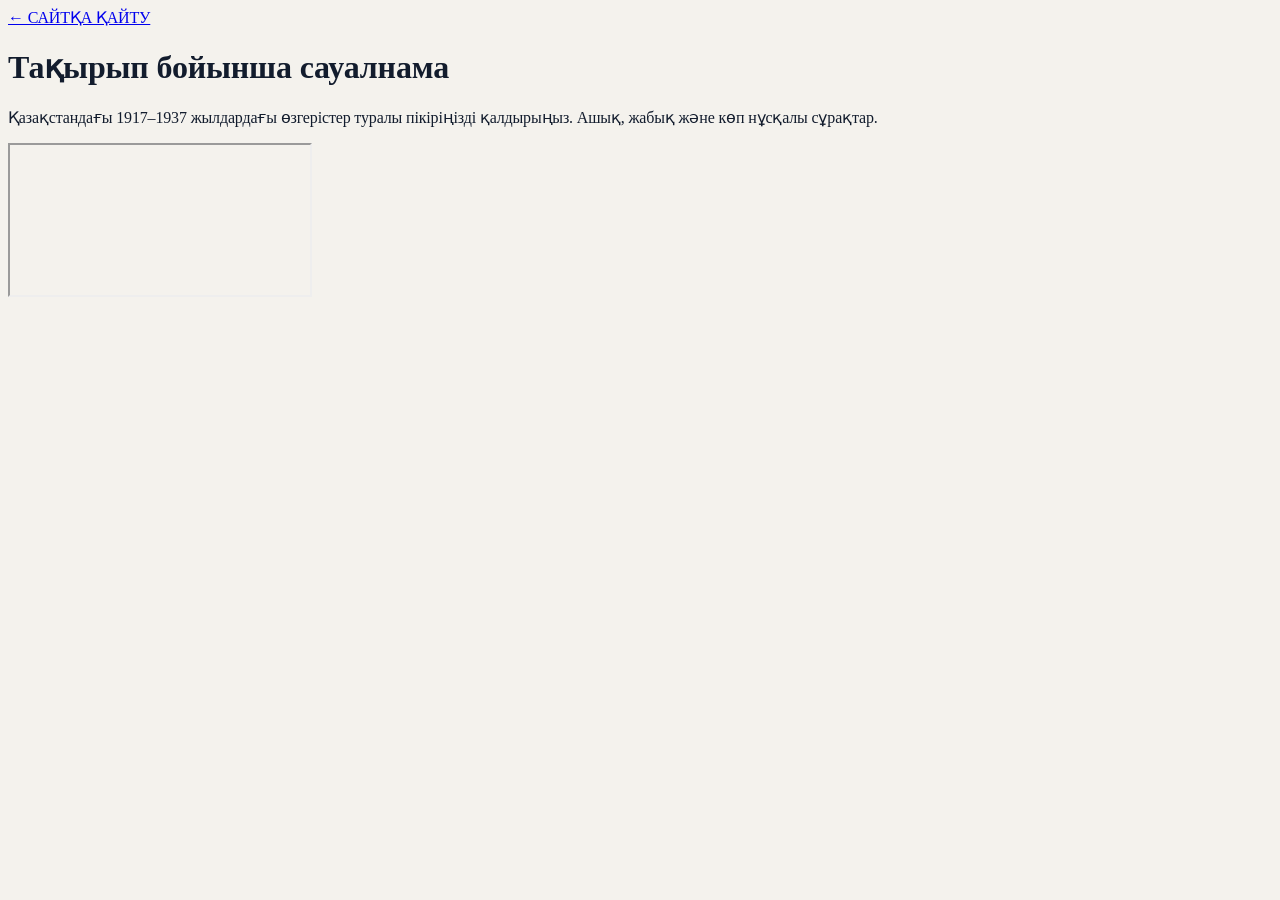
==== commit 1b387bbe: "Add files via upload" ====
--- a/form.html
+++ b/form.html
@@ -1 +1 @@
-<!doctype html><html lang="kk"><head><meta charset="utf-8"><meta name="viewport" content="width=device-width,initial-scale=1"><title>Сауалнама | 7-топ</title><link rel="stylesheet" href="style.css"><link rel="stylesheet" href="enhancements.css"><link rel="stylesheet" href="visual-refresh.css"><link rel="stylesheet" href="premium-design.css"><style>body{background:#f4f2ed}.form-wrap{max-width:900px;margin:35px auto;padding:0 22px}.form-wrap .back{font:9px "DM Mono",monospace;letter-spacing:.12em;text-decoration:none;color:#667085}.form-wrap h1{font-size:clamp(35px,6vw,60px);letter-spacing:-.07em;color:#172238;margin:35px 0 10px}.form-wrap>p{font-size:12px;line-height:1.8;color:#667085}.form-embed{margin-top:25px;background:white;border:1px solid #e1e3e5;box-shadow:0 14px 45px #17223812}.form-embed iframe{display:block;width:100%;height:1000px;border:0}@media(max-width:600px){.form-wrap{margin:22px auto}.form-embed iframe{height:1250px}}</style></head><body class="form-page"><main class="form-wrap"><a class="back" href="index.html#survey">← САЙТҚА ҚАЙТУ</a><h1>Тақырып бойынша сауалнама</h1><p>Қазақстандағы 1917–1937 жылдардағы өзгерістер туралы пікіріңізді қалдырыңыз. Ашық, жабық және көп нұсқалы сұрақтар.</p><div class="form-embed"><iframe title="7-топтың Google Form сауалнамасы" src="https://docs.google.com/forms/d/e/1FAIpQLSfCifQQgMtR_v9xzKM-87XntiDXJVMNDrco4QdTmmlUa9na-A/viewform?embedded=true" loading="lazy" allowfullscreen></iframe></div></main></body></html>+<!doctype html><html lang="kk"><head><meta charset="utf-8"><meta name="viewport" content="width=device-width,initial-scale=1"><title>Сауалнама | 7-топ</title><link rel="stylesheet" href="premium-design.css"></head><body class="form-page"><main class="form-wrap"><a class="back" href="index.html#survey">← САЙТҚА ҚАЙТУ</a><h1>Тақырып бойынша сауалнама</h1><p>Қазақстандағы 1917–1937 жылдардағы өзгерістер туралы пікіріңізді қалдырыңыз. Ашық, жабық және көп нұсқалы сұрақтар.</p><div class="form-embed"><iframe title="7-топтың Google Form сауалнамасы" src="https://docs.google.com/forms/d/e/1FAIpQLSdYBGiq_O11qTnDUoy_f5lnRebUAaGD9A5DX1_RNmurkDdvCA/viewform?embedded=true" loading="lazy" allowfullscreen></iframe></div></main></body></html>
--- a/premium-design.css
+++ b/premium-design.css
@@ -28,4 +28,47 @@
 #survey{position:relative;isolation:isolate;background:transparent;border:0}#survey:before{content:'';position:absolute;z-index:-1;inset:0 auto 0 50%;width:100vw;transform:translateX(-50%);background:radial-gradient(ellipse at 90% 0%,#31455d 0%,transparent 36%),#172238}#survey .section-label{color:var(--green)}#survey .section-label:before{background:var(--green)}#survey .survey-copy .eyebrow{color:var(--green)}#survey .survey-copy h2{color:#fff}#survey .survey-copy>p:not(.eyebrow){color:#ccd4df}#survey .results-board{border:1px solid #46536a;box-shadow:0 20px 55px #050b1630}#survey .results-title{background:#202e45}#survey .results-embed{background:#f8f6f0}#survey .result-foot{background:#efece3}#survey .form-placeholder{border-color:#59694b;background:#202e45;color:#fff}#survey .form-icon{color:var(--green)}#survey .form-placeholder b{color:#fff}#survey .form-placeholder p{color:#cbd4e1}#survey .form-placeholder code{background:#344159;color:#e7efcf}#survey .survey-copy>.button{background:var(--green);color:#172238}#survey .survey-copy>.button span{color:#172238}
 .sources{position:relative;isolation:isolate}.sources:before{content:'';position:absolute;z-index:-1;inset:0 auto 0 50%;width:100vw;transform:translateX(-50%);background:#f8f6f0}.sources .source-list li{position:relative;padding:17px 18px 17px 25px}.sources .source-list li:before{content:'↗';position:absolute;left:9px;top:17px;color:#b84b35;font:10px var(--mono)}.sources .source-list a{color:#344157}
 @media(max-width:760px){.intro:before{right:7vw;top:16%;transform:none;font-size:150px}.thesis,.thesis:nth-child(1){min-height:150px}.thesis:nth-child(1) p{font-size:13px}#timeline .section-head h2{font-size:43px}.map-section .map-view:after{top:10px;left:10px}.map-frame{padding-top:48px}#people .person{min-height:145px;padding-left:53px}.score-panel:after{right:20px;font-size:78px}}
+
+/* Real historical map scans remain legible and video cards open their chosen YouTube film. */
+.map-frame img{filter:none!important;mix-blend-mode:normal!important;object-fit:contain;background:#f8f7f2;padding:8px}
+.map-frame{background:#e6e2d8}
+.video-link{display:block;color:inherit;text-decoration:none;transition:transform .2s,box-shadow .2s}
+.video-link:hover{transform:translateY(-4px);box-shadow:0 15px 38px #17223820}
+.video-cover{isolation:isolate;position:relative;min-height:210px;display:flex;align-items:flex-end}
+.video-cover img{position:absolute;inset:0;width:100%;height:100%;object-fit:cover;z-index:-2;opacity:.5;filter:grayscale(.3)}
+.video-cover:before{z-index:-1;background:linear-gradient(0deg,#111a2df2,transparent 82%),repeating-linear-gradient(0deg,transparent 0 5px,#ffffff0c 6px 7px)}
+.video-cover b{padding:25px 20px 30px;font-size:15px!important;line-height:1.35!important;letter-spacing:.04em}
+.video-cover>i{position:absolute;right:15px;bottom:15px;color:#d8ee79;font:8px var(--mono);font-style:normal;letter-spacing:.08em}
+.video-cta{display:inline-block;margin-top:12px;color:#9e3f2f;font:8px var(--mono);letter-spacing:.1em;text-transform:uppercase}
+.game-section .quiz{grid-template-columns:repeat(2,minmax(0,1fr))}
+.game-section .task-results{grid-template-columns:repeat(5,minmax(0,1fr))}
+.game-section .question{min-height:245px}
+.open-answers-board{margin:18px 0 28px;border:1px solid #cbd4c2;background:#f7f6f0}
+.open-answers{min-height:145px;padding:20px}
+.open-answers-empty{min-height:105px;display:flex;flex-direction:column;align-items:center;justify-content:center;text-align:center;color:#667085}
+.open-answers-empty>span{display:grid;place-items:center;width:35px;height:35px;border-radius:50%;background:#e8eddc;color:#72864d;font-size:20px;margin-bottom:10px}
+.open-answers-empty b{font-size:13px;color:#172238}
+.open-answers-empty p{max-width:470px;font-size:10px;line-height:1.8;margin:7px 0 0}
+.open-answers iframe{display:block;width:100%;min-height:360px;border:0;background:#fff}
+@media(max-width:760px){.game-section .quiz{grid-template-columns:1fr}.game-section .task-results{grid-template-columns:repeat(2,minmax(0,1fr))}.video-cover{min-height:185px}}
+@media(max-width:440px){.video-cover{min-height:210px}}
 .survey-form-frame{width:100%;height:960px;background:#fff;border:1px solid #d9ded0;box-shadow:0 14px 45px #17223812;margin:20px 0 12px}.survey-form-frame iframe{display:block;width:100%;height:100%;border:0}.form-caption{font-size:9px!important;line-height:1.8!important;color:#6c755d!important}@media(max-width:760px){.survey-form-frame{height:1180px}}
+
+/* Five hands-on learning activities and their individual score cards. */
+#game .activity-shell{background:#19263d;border:1px solid #344056;padding:clamp(20px,4vw,38px);min-height:340px;position:relative;overflow:hidden}
+#game .activity-shell:after{content:'07';position:absolute;right:20px;top:-28px;font:500 100px/.9 var(--mono);color:#ffffff08;pointer-events:none}
+.activity-top{display:flex;justify-content:space-between;align-items:center;color:#d8ee79;font:9px var(--mono);letter-spacing:.15em}
+.activity-top b{font-size:12px}.activity-top b i{font-style:normal;color:#9da9bb;font-size:9px}
+.activity-title{position:relative;z-index:1;font-size:clamp(22px,3vw,34px)!important;line-height:1.2!important;margin:20px 0 14px!important;color:#f5f4ed}
+.activity-progress{display:flex;gap:5px;margin:15px 0 24px}.activity-progress span{height:3px;flex:1;background:#3a465b}.activity-progress span.passed{background:#d8ee79}.activity-progress span.current{background:#a3b278}
+.activity-instruction{position:relative;z-index:1;color:#c8d0dd;font-size:12px;line-height:1.7;margin:0 0 17px}
+.activity-form{position:relative;z-index:1;display:grid;gap:7px}.order-row,.match-row{display:grid;grid-template-columns:35px minmax(0,1fr) 70px;gap:12px;align-items:center;background:#202e45;border:1px solid #344056;padding:10px 12px;color:#eef0ed;font-size:11px;line-height:1.5}.order-row>span{color:#d8ee79;font:10px var(--mono)}.order-row select{width:65px}.match-row{grid-template-columns:minmax(140px,.6fr) minmax(0,1.4fr)}
+.activity-form select{max-width:100%;background:#111a2d;border:1px solid #536078;color:#f6f4ed;padding:9px;font:10px var(--sans)}
+#game .activity-form>.button{justify-self:start;margin-top:9px;position:relative;z-index:2}
+.activity-feedback{position:relative;z-index:1;padding:23px;margin:18px 0;background:#202e45;border-left:3px solid #d8ee79;color:#eef0ed}.activity-feedback.partial{border-color:#d77d61}.activity-feedback strong{font:20px var(--mono);color:#d8ee79}.activity-feedback p{font-size:11px;line-height:1.8;color:#c8d0dd;margin:10px 0 0}
+.activity-next{position:relative;z-index:2;background:#d8ee79;color:#172238}.activity-next span{color:#172238}
+.map-quiz{position:relative;z-index:1;max-width:660px;background:#d9dfd2;padding:12px;border:1px solid #6c7e6a}.map-quiz svg{display:block;width:100%;max-height:330px}.kz-shape{fill:#a8b88a;stroke:#55694d;stroke-width:3;stroke-linejoin:round}.map-river{fill:none;stroke:#7796a1;stroke-width:3;stroke-dasharray:7 7;opacity:.8}.map-place{cursor:pointer}.map-place circle{fill:#b84b35;stroke:#fff8eb;stroke-width:4;transition:r .15s,fill .15s}.map-place:hover circle,.map-place:focus circle{fill:#172238;r:22px}.map-place text{font: bold 12px Arial,sans-serif;text-anchor:middle;fill:#172238;paint-order:stroke;stroke:#edf0e4;stroke-width:4px;stroke-linejoin:round}.map-quiz>small{display:block;color:#586551;font-size:9px;padding:2px 5px}.map-hint{position:relative;z-index:1;color:#d8ee79;font-size:10px}
+.test-grid{grid-template-columns:1fr 1fr}.test-question{min-width:0;border:1px solid #344056;background:#202e45;padding:12px;color:#f4f2ea}.test-question legend{font-size:11px;font-weight:700;line-height:1.55;padding:0 4px}.test-question .answer{color:#d5dbe5}.test-grid>.button{grid-column:1/-1}
+.final-result{position:relative;z-index:1;min-height:280px;display:flex;flex-direction:column;align-items:flex-start;justify-content:center}.final-result>span{font:9px var(--mono);letter-spacing:.18em;color:#d8ee79}.final-result>strong{font:clamp(58px,10vw,100px)/1 var(--mono);color:#f5f4ed;margin:18px 0}.final-result>strong i{font:20px var(--mono);color:#aeb8c8;font-style:normal}.final-result>b{font:20px var(--mono);color:#d8ee79}.final-result>p{max-width:500px;color:#c8d0dd;font-size:12px;line-height:1.8}
+#game .task-results{margin-top:15px}.task-result.correct{background:#223047}.task-result.correct b{color:#d8ee79}
+@media(max-width:760px){.activity-shell{padding:19px!important}.match-row{grid-template-columns:1fr}.test-grid{grid-template-columns:1fr}.test-grid>.button{grid-column:auto}.order-row{grid-template-columns:25px minmax(0,1fr) 62px;gap:8px;font-size:10px}.map-place text{font-size:14px}}
